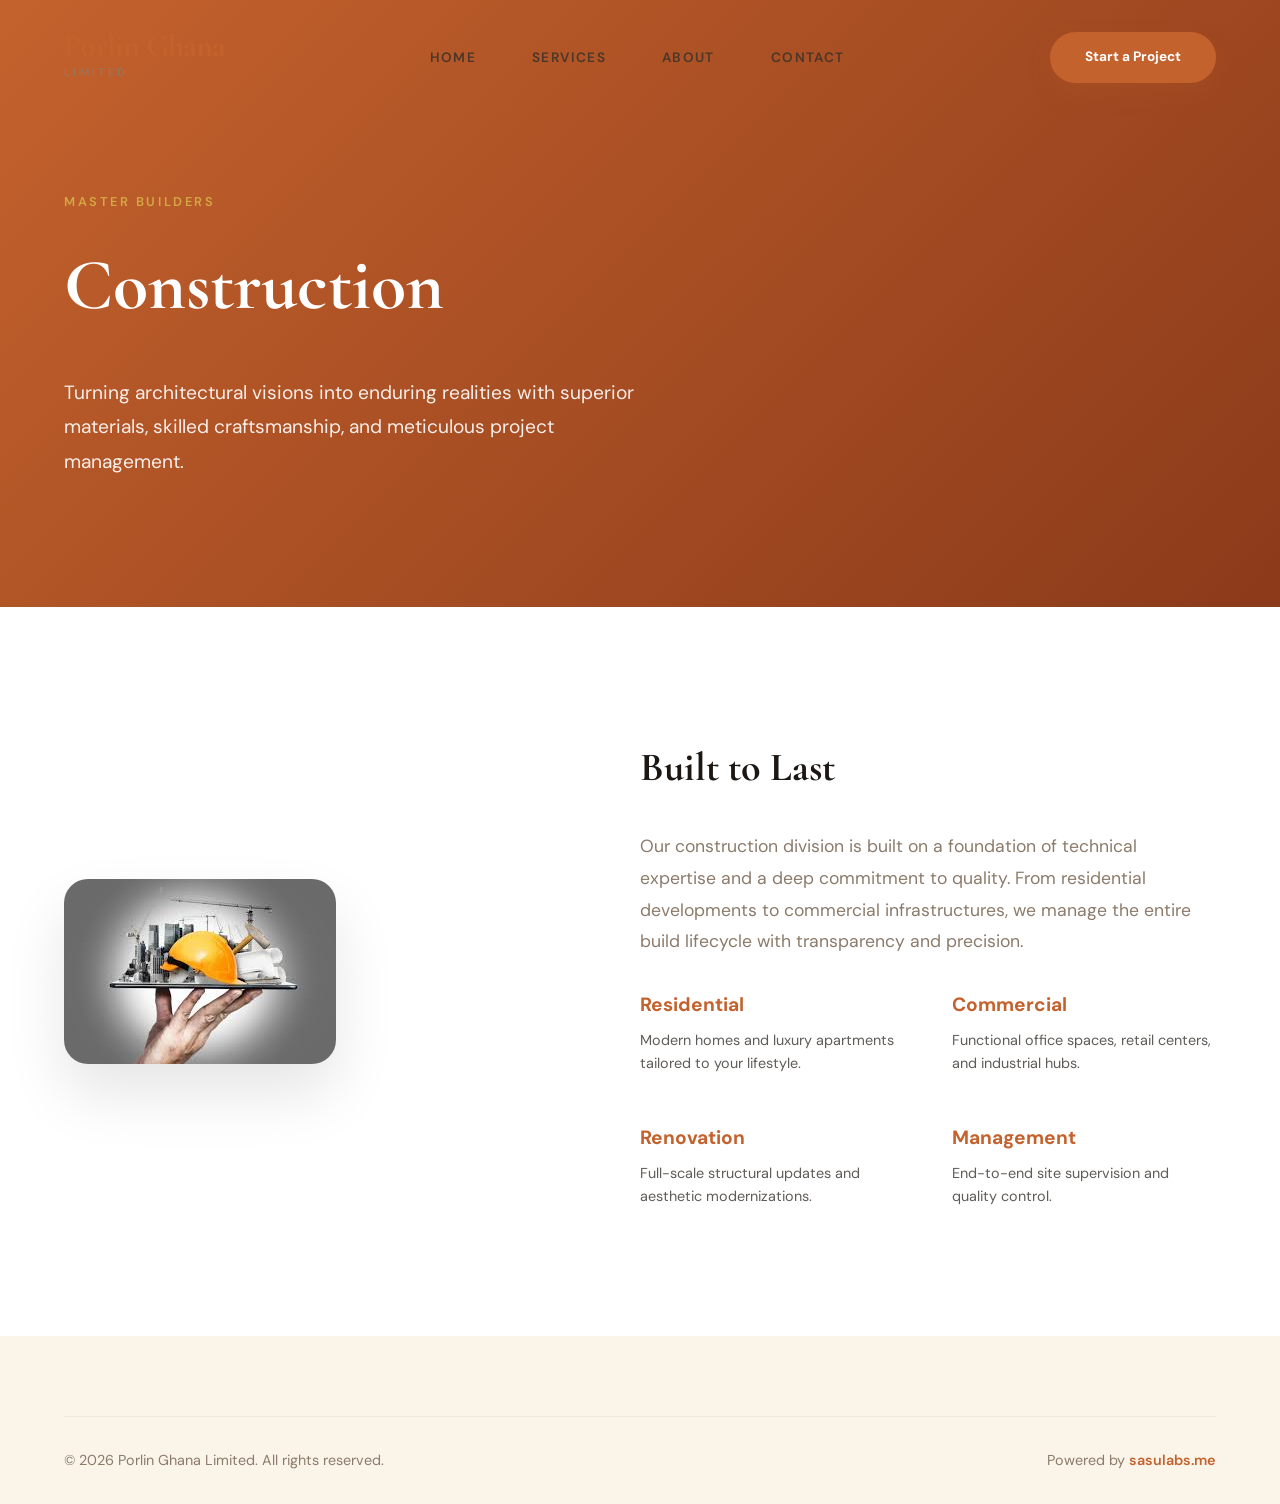
==== construction.html @ 8502f663 "Initial commit: Premium multi-page website for Porlin Ghana Limited" ====
<!DOCTYPE html>
<html lang="en">
<head>
    <meta charset="UTF-8">
    <meta name="viewport" content="width=device-width, initial-scale=1.0">
    <title>Construction Excellence | Porlin Ghana Limited</title>
    
    <!-- Fonts -->
    <link rel="preconnect" href="https://fonts.googleapis.com">
    <link rel="preconnect" href="https://fonts.gstatic.com" crossorigin>
    <link href="https://fonts.googleapis.com/css2?family=Cormorant+Garamond:ital,wght@0,400;0,600;0,700;1,400&family=DM+Sans:wght@300;400;500;600;700&display=swap" rel="stylesheet">
    <link rel="stylesheet" href="https://cdnjs.cloudflare.com/ajax/libs/font-awesome/6.4.0/css/all.min.css">
    
    <!-- Custom Styles -->
    <link rel="stylesheet" href="style.css">
</head>
<body>

    <!-- Navigation -->
    <nav class="scrolled">
        <div class="container nav-content">
            <a href="index.html" class="logo">
                <span class="logo-text">Porlin Ghana</span>
                <span class="logo-sub">Limited</span>
            </a>
            <ul class="nav-links">
                <li><a href="index.html">Home</a></li>
                <li><a href="index.html#services">Services</a></li>
                <li><a href="index.html#about">About</a></li>
                <li><a href="index.html#contact">Contact</a></li>
            </ul>
            <a href="index.html#contact" class="nav-cta">Start a Project</a>
        </div>
    </nav>

    <!-- Sub-Hero Section -->
    <header class="section-padding" style="background: var(--grad-premium); color: white; padding-top: 12rem;">
        <div class="container">
            <div class="reveal">
                <span class="label" style="color: var(--clr-accent);">Master Builders</span>
                <h1 style="font-size: 4.5rem; margin-bottom: 2rem; font-family: 'Cormorant Garamond', serif;">Construction</h1>
                <p style="max-width: 600px; font-size: 1.2rem; opacity: 0.9; line-height: 1.8;">
                    Turning architectural visions into enduring realities with superior materials, skilled craftsmanship, and meticulous project management.
                </p>
            </div>
        </div>
    </header>

    <!-- Main Content -->
    <section class="section-padding" style="background: var(--clr-white);">
        <div class="container">
            <div class="why-grid">
                <div class="reveal">
                    <img src="IMAGES/structure management.jpeg" alt="Construction Excellence" style="border-radius: var(--radius-lg); box-shadow: 0 30px 60px rgba(0,0,0,0.1);">
                </div>
                <div class="reveal">
                    <h2 style="font-size: 2.5rem; margin-bottom: 2rem; font-family: 'Cormorant Garamond', serif;">Built to Last</h2>
                    <p style="color: var(--clr-muted); font-size: 1.1rem; line-height: 1.8; margin-bottom: 2rem;">
                        Our construction division is built on a foundation of technical expertise and a deep commitment to quality. From residential developments to commercial infrastructures, we manage the entire build lifecycle with transparency and precision.
                    </p>
                    <div class="why-features">
                        <div class="feature-item">
                            <h4 style="color: var(--clr-primary);">Residential</h4>
                            <p>Modern homes and luxury apartments tailored to your lifestyle.</p>
                        </div>
                        <div class="feature-item">
                            <h4 style="color: var(--clr-primary);">Commercial</h4>
                            <p>Functional office spaces, retail centers, and industrial hubs.</p>
                        </div>
                        <div class="feature-item">
                            <h4 style="color: var(--clr-primary);">Renovation</h4>
                            <p>Full-scale structural updates and aesthetic modernizations.</p>
                        </div>
                        <div class="feature-item">
                            <h4 style="color: var(--clr-primary);">Management</h4>
                            <p>End-to-end site supervision and quality control.</p>
                        </div>
                    </div>
                </div>
            </div>
        </div>
    </section>

    <!-- Footer -->
    <footer>
        <div class="container">
            <div class="footer-bottom">
                <p>&copy; 2026 Porlin Ghana Limited. All rights reserved.</p>
                <p>Powered by <a href="https://sasulabs.me" target="_blank" style="color: var(--clr-primary); font-weight: 600;">sasulabs.me</a></p>
            </div>
        </div>
    </footer>

    <script src="script.js"></script>
</body>
</html>
---- style.css ----
/* 
  PORLIN GHANA LIMITED - PREMIUM DESIGN SYSTEM
  Refined, Modern, and Professional.
*/

:root {
    /* Color Palette */
    --clr-primary: #C4622D;        /* Deep Terracotta */
    --clr-primary-light: #E07B44;
    --clr-primary-dark: #8B3A1A;
    --clr-accent: #D4A843;         /* Rich Gold */
    --clr-bg: #FBF4E9;             /* Elegant Cream */
    --clr-dark: #1C1712;           /* Charcoal Black */
    --clr-mid: #4A3728;            /* Warm Brown */
    --clr-muted: #8C7B6B;          /* Earthy Grey */
    --clr-white: #FFFFFF;
    
    /* Gradients */
    --grad-premium: linear-gradient(135deg, var(--clr-primary) 0%, var(--clr-primary-dark) 100%);
    --grad-glass: linear-gradient(rgba(255, 255, 255, 0.1), rgba(255, 255, 255, 0.05));
    
    /* Spacing & Borders */
    --gap-base: 1rem;
    --radius-lg: 24px;
    --radius-md: 12px;
    --transition: all 0.4s cubic-bezier(0.16, 1, 0.3, 1);
}

/* Base Styles */
*, *::before, *::after {
    box-sizing: border-box;
    margin: 0;
    padding: 0;
}

html {
    scroll-behavior: smooth;
    font-size: 16px;
}

body {
    font-family: 'DM Sans', sans-serif;
    background-color: var(--clr-bg);
    color: var(--clr-dark);
    line-height: 1.6;
    overflow-x: hidden;
    -webkit-font-smoothing: antialiased;
}

h1, h2, h3, .logo-text {
    font-family: 'Cormorant Garamond', serif;
    font-weight: 700;
}

a {
    text-decoration: none;
    color: inherit;
    transition: var(--transition);
}

ul {
    list-style: none;
}

img {
    max-width: 100%;
    display: block;
}

/* Layout Utilities */
.container {
    max-width: 1400px;
    margin: 0 auto;
    padding: 0 4rem;
}

@media (max-width: 768px) {
    .container { padding: 0 1.5rem; }
}

.section-padding {
    padding: 8rem 0;
}

/* Navigation */
nav {
    position: fixed;
    top: 0;
    width: 100%;
    z-index: 1000;
    padding: 2rem 0;
    transition: var(--transition);
}

nav.scrolled {
    background: rgba(251, 244, 233, 0.8);
    backdrop-filter: blur(25px);
    padding: 1.2rem 0;
    border-bottom: 1px solid rgba(196, 98, 45, 0.08);
}

.nav-content {
    display: flex;
    align-items: center;
    justify-content: space-between;
}

.logo {
    display: flex;
    flex-direction: column;
}

.logo-text {
    font-size: 2rem;
    color: var(--clr-primary);
    line-height: 0.9;
    letter-spacing: -0.02em;
}

.logo-sub {
    font-family: 'DM Sans', sans-serif;
    font-size: 0.7rem;
    text-transform: uppercase;
    letter-spacing: 0.3em;
    color: var(--clr-muted);
    margin-top: 0.2rem;
}

.nav-links {
    display: flex;
    gap: 3.5rem;
}

.nav-links a {
    font-size: 0.85rem;
    font-weight: 600;
    color: var(--clr-mid);
    text-transform: uppercase;
    letter-spacing: 0.1em;
}

.nav-links a:hover {
    color: var(--clr-primary);
}

.nav-cta {
    background: var(--clr-primary);
    color: var(--clr-white);
    padding: 0.9rem 2.2rem;
    border-radius: 50px;
    font-size: 0.85rem;
    font-weight: 700;
    box-shadow: 0 10px 25px rgba(196, 98, 45, 0.15);
}

/* Hero Section */
.hero {
    min-height: 100vh;
    display: flex;
    align-items: center;
    position: relative;
    overflow: hidden;
    padding-top: 8rem; /* Added padding to prevent overlap with fixed nav */
}

.hero-bg {
    position: absolute;
    top: 0;
    right: 0;
    width: 58%;
    height: 100%;
    z-index: -1;
    overflow: hidden;
    clip-path: polygon(20% 0, 100% 0, 100% 100%, 0% 100%);
}

.hero-bg img {
    width: 100%;
    height: 100%;
    object-fit: cover;
    animation: zoomOut 20s infinite alternate;
}

.hero-content {
    width: 45%;
}

.hero-tag {
    display: inline-flex;
    align-items: center;
    gap: 0.8rem;
    padding: 0.6rem 1.4rem;
    background: var(--clr-white);
    color: var(--clr-primary);
    border-radius: 50px;
    font-size: 0.7rem;
    font-weight: 700;
    letter-spacing: 0.15em;
    text-transform: uppercase;
    margin-bottom: 2.5rem;
    box-shadow: 0 5px 15px rgba(0,0,0,0.05);
    border: 1px solid rgba(196, 98, 45, 0.1);
}

.hero-tag::before {
    content: '';
    width: 6px;
    height: 6px;
    background: var(--clr-primary);
    border-radius: 50%;
    display: inline-block;
    animation: pulse 2s infinite;
}

@keyframes pulse {
    0% { transform: scale(1); opacity: 1; }
    50% { transform: scale(1.5); opacity: 0.5; }
    100% { transform: scale(1); opacity: 1; }
}

.hero h1 {
    font-size: clamp(3.5rem, 6vw, 5.5rem);
    line-height: 1.1;
    color: var(--clr-dark);
    margin-bottom: 2rem;
}

.hero h1 span {
    color: var(--clr-primary);
    font-style: italic;
}

.hero-desc {
    font-size: 1.1rem;
    color: var(--clr-muted);
    max-width: 500px;
    margin-bottom: 3rem;
}

.hero-btns {
    display: flex;
    gap: 1.5rem;
}

.btn {
    padding: 1.2rem 2.5rem;
    border-radius: 50px;
    font-weight: 600;
    font-size: 1rem;
    display: flex;
    align-items: center;
    gap: 0.8rem;
}

.btn-primary {
    background: var(--clr-primary);
    color: var(--clr-white);
    box-shadow: 0 10px 30px rgba(196, 98, 45, 0.3);
}

.btn-secondary {
    border: 1px solid var(--clr-primary);
    color: var(--clr-primary);
}

.btn:hover {
    transform: translateY(-5px);
    box-shadow: 0 15px 35px rgba(196, 98, 45, 0.4);
}

/* Services */
.section-header {
    text-align: center;
    max-width: 700px;
    margin: 0 auto 5rem;
}

.label {
    color: var(--clr-primary);
    font-weight: 600;
    text-transform: uppercase;
    letter-spacing: 0.2em;
    font-size: 0.8rem;
    display: block;
    margin-bottom: 1rem;
}

.section-header h2 {
    font-size: 3.5rem;
    margin-bottom: 1.5rem;
}

.services-grid {
    display: grid;
    grid-template-columns: repeat(3, 1fr);
    gap: 2.5rem;
}

.service-card {
    background: var(--clr-white);
    padding: 3rem;
    border-radius: var(--radius-lg);
    box-shadow: 0 20px 40px rgba(0,0,0,0.03);
    transition: var(--transition);
    border: 1px solid rgba(0,0,0,0.03);
    display: flex;
    flex-direction: column;
    height: 100%;
}

.service-card:hover {
    transform: translateY(-10px);
    box-shadow: 0 30px 60px rgba(0,0,0,0.08);
    border-color: var(--clr-primary-light);
}

.card-icon {
    width: 70px;
    height: 70px;
    display: flex;
    align-items: center;
    justify-content: center;
    background: rgba(196, 98, 45, 0.08);
    border-radius: 20px;
    margin-bottom: 2.5rem;
    color: var(--clr-primary);
    transition: var(--transition);
    position: relative;
    overflow: hidden;
}

.card-icon::after {
    content: '';
    position: absolute;
    inset: 0;
    background: var(--grad-premium);
    opacity: 0;
    transition: var(--transition);
    z-index: -1;
}

.service-card:hover .card-icon {
    color: var(--clr-white);
    transform: translateY(-5px) rotate(-5deg);
    box-shadow: 0 15px 30px rgba(196, 98, 45, 0.2);
}

.service-card:hover .card-icon::after {
    opacity: 1;
}

.card-icon svg {
    width: 34px;
    height: 34px;
    stroke-width: 1.5;
}

.service-card h3 {
    font-size: 2rem;
    margin-bottom: 1rem;
    color: var(--clr-dark);
}

.service-card p {
    color: var(--clr-muted);
    font-size: 0.95rem;
    margin-bottom: 2rem;
    flex-grow: 1;
}

.card-link {
    font-weight: 600;
    color: var(--clr-primary);
    display: flex;
    align-items: center;
    gap: 0.5rem;
}

.card-link i {
    transition: var(--transition);
}

.card-link:hover i {
    transform: translateX(5px);
}

/* Why Us */
.why-us {
    background: var(--clr-dark);
    color: var(--clr-white);
    border-radius: 40px;
    margin: 0 2rem;
    overflow: hidden;
}

.why-grid {
    display: grid;
    grid-template-columns: 1fr 1fr;
    align-items: center;
}

.why-content {
    padding: 6rem;
}

.why-content .label {
    color: var(--clr-accent);
}

.why-content h2 {
    font-size: 3.5rem;
    margin-bottom: 2rem;
}

.why-features {
    display: grid;
    grid-template-columns: 1fr 1fr;
    gap: 3rem;
}

.feature-item h4 {
    color: var(--clr-accent);
    font-size: 1.2rem;
    margin-bottom: 0.5rem;
}

.feature-item p {
    font-size: 0.9rem;
    opacity: 0.7;
}

.why-image {
    height: 100%;
    min-height: 600px;
    background: url('IMAGES/structure management.jpeg') center/cover;
}

/* Contact / Booking */
.contact-section {
    background: var(--clr-white);
}

.contact-box {
    display: grid;
    grid-template-columns: 1.2fr 1fr;
    background: var(--clr-bg);
    border-radius: var(--radius-lg);
    overflow: hidden;
    box-shadow: 0 40px 100px rgba(0,0,0,0.05);
}

.contact-info {
    padding: 5rem;
    background: var(--clr-primary);
    color: var(--clr-white);
}

.contact-form {
    padding: 5rem;
}

.form-group {
    margin-bottom: 2rem;
}

.form-group label {
    display: block;
    font-size: 0.8rem;
    font-weight: 600;
    text-transform: uppercase;
    letter-spacing: 0.1em;
    margin-bottom: 0.8rem;
    color: var(--clr-muted);
}

.form-group input, .form-group textarea, .form-group select {
    width: 100%;
    padding: 1.2rem;
    border: 1px solid rgba(0,0,0,0.1);
    border-radius: var(--radius-md);
    background: var(--clr-white);
    font-family: inherit;
    font-size: 1rem;
    transition: var(--transition);
}

.form-group input:focus, .form-group textarea:focus {
    outline: none;
    border-color: var(--clr-primary);
    box-shadow: 0 0 0 4px rgba(196, 98, 45, 0.1);
}

/* Footer */
footer {
    padding-top: 5rem;
    padding-bottom: 2rem;
    background: var(--clr-bg);
}

.footer-grid {
    display: grid;
    grid-template-columns: 2fr 1fr 1fr 1.5fr;
    gap: 4rem;
    margin-bottom: 4rem;
}

.footer-col h4 {
    font-size: 1.2rem;
    margin-bottom: 1.5rem;
}

.footer-links li {
    margin-bottom: 1rem;
}

.footer-links a {
    color: var(--clr-muted);
}

.footer-links a:hover {
    color: var(--clr-primary);
}

.footer-bottom {
    border-top: 1px solid rgba(0,0,0,0.05);
    padding-top: 2rem;
    display: flex;
    justify-content: space-between;
    align-items: center;
    color: var(--clr-muted);
    font-size: 0.9rem;
}

/* About Section Specifics */
.about-visual {
    display: flex;
    flex-direction: column;
    justify-content: center;
}

.about-card {
    padding: 3rem;
    border-radius: var(--radius-lg);
    background: var(--clr-bg);
    border: 1px solid rgba(196, 98, 45, 0.1);
    transition: var(--transition);
}

.about-card h4 {
    font-family: 'Cormorant Garamond', serif;
    font-size: 2rem;
    color: var(--clr-primary);
    margin-bottom: 1rem;
}

.about-card p {
    color: var(--clr-muted);
    font-size: 0.95rem;
}

.about-card.mission {
    background: var(--clr-white);
    box-shadow: 0 20px 40px rgba(0,0,0,0.02);
}

.about-card.vision {
    background: var(--grad-premium);
}

.about-card.vision h4, .about-card.vision p {
    color: var(--clr-white);
}

.about-card:hover {
    transform: scale(1.02);
    box-shadow: 0 30px 60px rgba(196, 98, 45, 0.1);
}

/* Animations */
.reveal {
    opacity: 0;
    transform: translateY(30px);
    transition: all 0.8s cubic-bezier(0.16, 1, 0.3, 1);
}

.reveal.active {
    opacity: 1;
    transform: translateY(0);
}

/* Responsive Fixes */
@media (max-width: 1024px) {
    .nav-links { display: none; }
    .hero-bg { width: 45%; }
    .hero-content { width: 55%; padding-right: 2rem; }
    .services-grid { grid-template-columns: repeat(2, 1fr); }
    .why-grid { grid-template-columns: 1fr; }
    .why-image { min-height: 400px; }
    .footer-grid { grid-template-columns: 1fr 1fr; }
}

@media (max-width: 768px) {
    .hero { flex-direction: column; height: auto; padding-top: 8rem; }
    .hero-content { width: 100%; padding: 0 2rem; text-align: center; margin-bottom: 4rem; }
    .hero-bg { position: relative; width: 100%; height: 400px; clip-path: none; }
    .hero-btns { justify-content: center; }
    .services-grid { grid-template-columns: 1fr; }
    .contact-box { grid-template-columns: 1fr; }
    .why-content { padding: 3rem 1.5rem; }
    .why-features { grid-template-columns: 1fr; }
    .footer-grid { grid-template-columns: 1fr; }
}
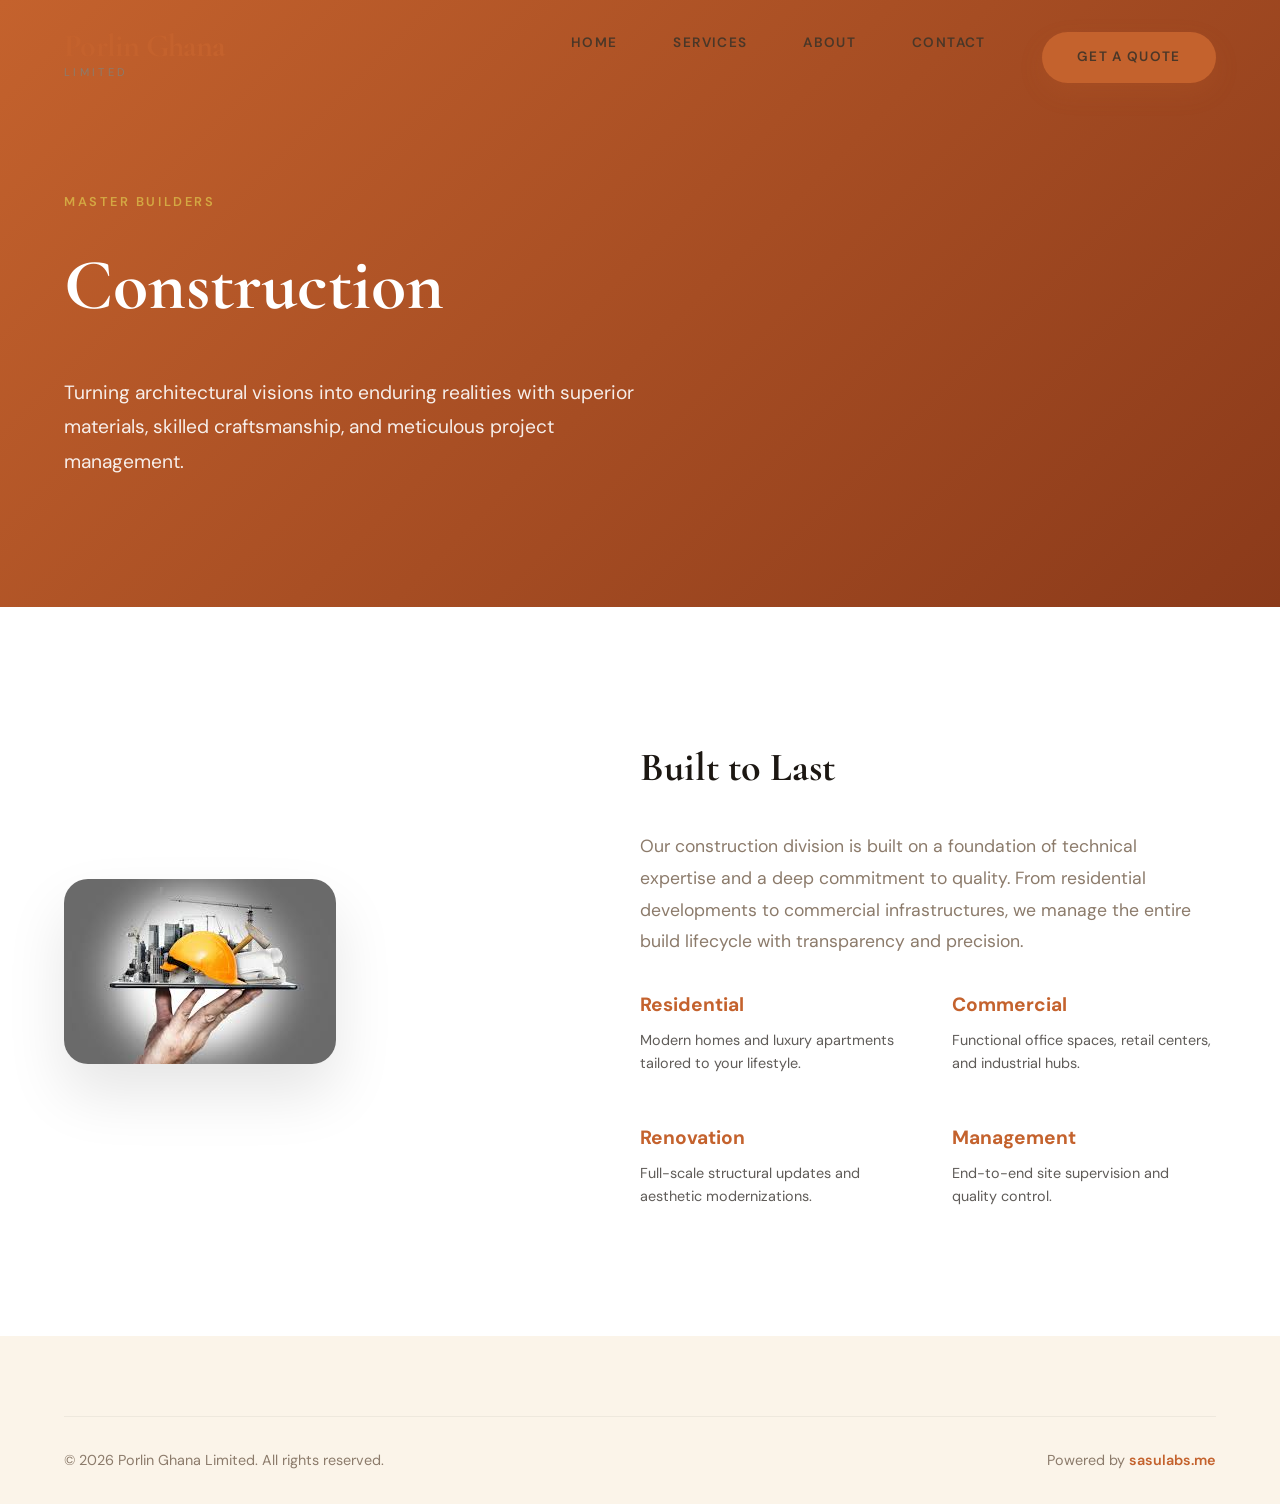
==== commit ea08936e: "feat: Add responsive mobile navigation menu" ====
--- a/construction.html
+++ b/construction.html
@@ -23,13 +23,16 @@
                 <span class="logo-text">Porlin Ghana</span>
                 <span class="logo-sub">Limited</span>
             </a>
-            <ul class="nav-links">
-                <li><a href="index.html">Home</a></li>
-                <li><a href="index.html#services">Services</a></li>
-                <li><a href="index.html#about">About</a></li>
-                <li><a href="index.html#contact">Contact</a></li>
-            </ul>
-            <a href="index.html#contact" class="nav-cta">Start a Project</a>
+            <div class="mobile-toggle" id="mobile-toggle">
+                <i class="fas fa-bars"></i>
+            </div>
+            <div class="nav-links" id="nav-links">
+                <a href="index.html">Home</a>
+                <a href="index.html#services">Services</a>
+                <a href="index.html#about">About</a>
+                <a href="index.html#contact">Contact</a>
+                <a href="index.html#contact" class="nav-cta">Get a Quote</a>
+            </div>
         </div>
     </nav>
 
--- a/style.css
+++ b/style.css
@@ -589,8 +589,48 @@
 }
 
 /* Responsive Fixes */
+.mobile-toggle {
+    display: none;
+    font-size: 1.8rem;
+    color: var(--clr-primary);
+    cursor: pointer;
+    z-index: 2000;
+    transition: var(--transition);
+}
+
+.mobile-toggle:hover {
+    color: var(--clr-primary-dark);
+}
+
 @media (max-width: 1024px) {
-    .nav-links { display: none; }
+    .mobile-toggle {
+        display: block;
+    }
+
+    .nav-links {
+        position: fixed;
+        top: 0;
+        right: -100%; /* Hidden off-screen */
+        width: 100%;
+        height: 100vh;
+        background: rgba(251, 244, 233, 0.98);
+        backdrop-filter: blur(20px);
+        flex-direction: column;
+        justify-content: center;
+        align-items: center;
+        gap: 2.5rem;
+        transition: right 0.4s cubic-bezier(0.16, 1, 0.3, 1);
+        z-index: 1500;
+    }
+
+    .nav-links.active {
+        right: 0; /* Slide in */
+    }
+
+    .nav-links a {
+        font-size: 1.5rem;
+    }
+
     .hero-bg { width: 45%; }
     .hero-content { width: 55%; padding-right: 2rem; }
     .services-grid { grid-template-columns: repeat(2, 1fr); }
